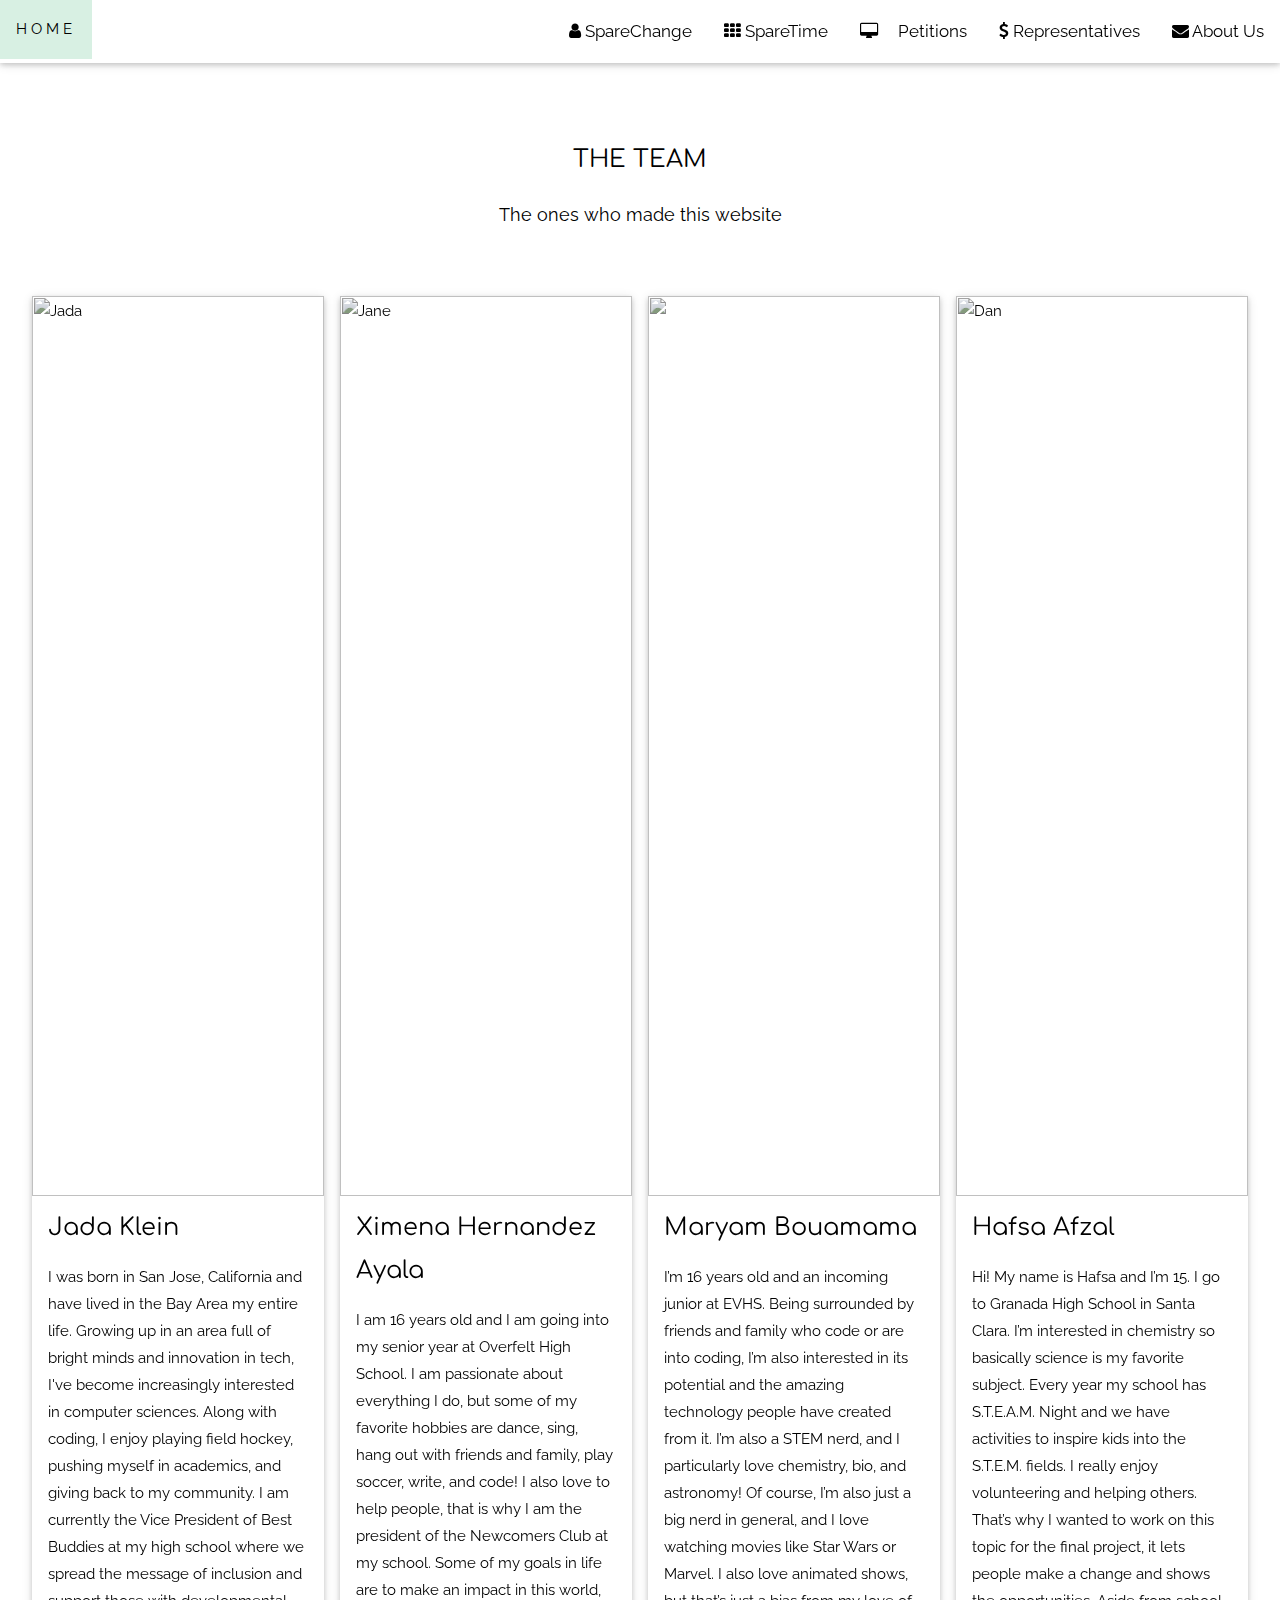
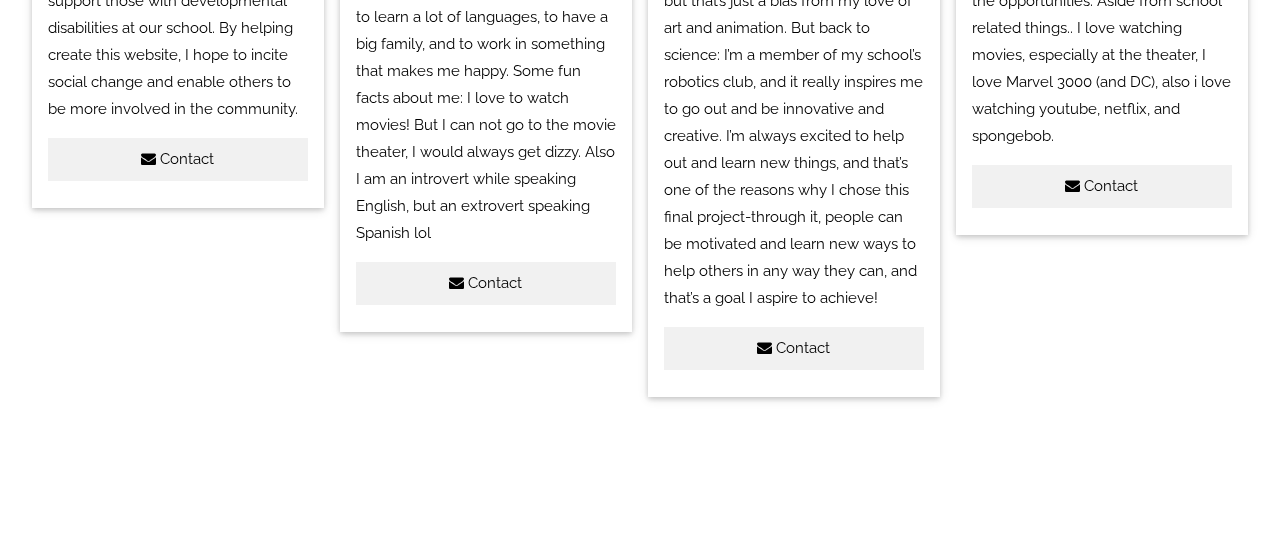
==== about.html @ 9515a7f0 "Update about.html" ====
<!-- <html>
<meta charset="UTF-8">
<meta name="viewport" content="width=device-width, initial-scale=1">
<link rel="stylesheet" href="https://www.w3schools.com/w3css/4/w3.css">
<link rel="stylesheet" href="https://fonts.googleapis.com/css?family=Raleway">
<link rel="stylesheet" href="https://cdnjs.cloudflare.com/ajax/libs/font-awesome/4.7.0/css/font-awesome.min.css">
<head>
<body>
  <div class="w3-container" style="padding:128px 16px" id="team">
    <h3 class="w3-center">THE TEAM</h3>
    <p class="w3-center w3-large">The ones who made this website</p>
    <div class="w3-row-padding w3-grayscale" style="margin-top:64px">
      <div class="w3-col l3 m6 w3-margin-bottom">
        <div class="w3-card">
          <img src="https://media.licdn.com/dms/image/C5603AQHeHko1U-9iSg/profile-displayphoto-shrink_800_800/0?e=1569456000&v=beta&t=bm_9hPWtSzdwAu6z4hOvyeTfn4M2zTk7OMb2Q5SuOdY" alt="Jada" style="width:100%">
          <div class="w3-container">
            <h3>Jada Klein</h3>
            <p>Phasellus eget enim eu lectus faucibus vestibulum. Suspendisse sodales pellentesque elementum.</p>
            <p><button class="w3-button w3-light-grey w3-block"><i class="fa fa-envelope"></i> Contact</button></p>
          </div>
        </div>
      </div>
      <div class="w3-col l3 m6 w3-margin-bottom">
        <div class="w3-card">
          <img src="https://scontent-sjc3-1.xx.fbcdn.net/v/t1.0-9/37100782_569667646762618_7018156950290432_n.jpg?_nc_cat=102&_nc_oc=AQl1qAkn2L7cnvVozRNOiwbHK9BFKYpXTo8z5msN37gNlzO8FtNNDZltPfu-FlXF878&_nc_ht=scontent-sjc3-1.xx&oh=577ea4ba61e1616cc84538f9780e762f&oe=5DAA0C4D" alt="Jane" style="width:100%" style="height:30%" >
          <div class="w3-container">
            <h3>Ximena Hernandez Ayala</h3>
            <p>Phasellus eget enim eu lectus faucibus vestibulum. Suspendisse sodales pellentesque elementum.</p>
            <p><button class="w3-button w3-light-grey w3-block"><i class="fa fa-envelope"></i> Contact</button></p>
          </div>
        </div>
      </div>
      <div class="w3-col l3 m6 w3-margin-bottom">
        <div class="w3-card">
          <img src="https://lh3.googleusercontent.com/FgG13KkwIOi7C74EMRN5syra0ONnGJO4TUZdbz2wPpCYFNV-zprgK2CeG6NHMND2nGJ_alG6HGWdW2uInBjJs4n99iyG2blI9jBqXR1hs-OFp8q1z6drYGEACZu30unlnf7JLfVF=w2400" style="width:100%">
          <div class="w3-container">
            <h3>Maryam Bouamama</h3>
            <p>Phasellus eget enim eu lectus faucibus vestibulum. Suspendisse sodales pellentesque elementum.</p>
            <p><button class="w3-button w3-light-grey w3-block"><i class="fa fa-envelope"></i> Contact</button></p>
          </div>
        </div>
      </div>
      <div class="w3-col l3 m6 w3-margin-bottom">
        <div class="w3-card">
          <img src="https://scontent-sjc3-1.xx.fbcdn.net/v/t1.0-9/17800348_1837559589838172_7671439751060723559_n.jpg?_nc_cat=108&_nc_oc=AQkngzgD1AYL9k7aQySBLOSDv5x1G1-yNHv4J8aQlICxvdY9-gehbvsH50yq78Yr-64&_nc_ht=scontent-sjc3-1.xx&oh=d7e7c31516bc7180566104a028fbd732&oe=5DE3850B" alt="Dan" style="width:100%">
          <div class="w3-container">
            <h3>Hafsa Afzal</h3>
            <p>Phasellus eget enim eu lectus faucibus vestibulum. Suspendisse sodales pellentesque elementum.</p>
            <p><button class="w3-button w3-light-grey w3-block"><i class="fa fa-envelope"></i> Contact</button></p>
          </div>
        </div>
      </div>
    </div>
  </div>

</body>
</head>
</html> -->
<html>
<head>
  <meta charset="UTF-8">
  <meta name="viewport" content="width=device-width, initial-scale=1">
  <link rel="stylesheet" href="https://www.w3schools.com/w3css/4/w3.css">
  <link rel="stylesheet" href="https://fonts.googleapis.com/css?family=Raleway">
  <link rel="stylesheet" href="https://cdnjs.cloudflare.com/ajax/libs/font-awesome/4.7.0/css/font-awesome.min.css">
<link href="https://fonts.googleapis.com/css?family=Comfortaa:700&display=swap" rel="stylesheet">
  <meta name="viewport" content="width=device-width, initial-scale=1">
<style>
  h3{
    font-family: 'Comfortaa', cursive;
  }
body/*h1,h2,h3,h4,h5,h6*/ {font-family: "Raleway", sans-serif}
  body, html {
    height: 100%;
    line-height: 1.8;
  }
  /* Full height image header */
  .bgimg-1 {
    background-position: center;
    background-size: cover;
    background-image: url("https://upload.wikimedia.org/wikipedia/commons/d/d1/Mount_Everest_as_seen_from_Drukair2_PLW_edit.jpg");
    min-height: 100%;
  }
  .w3-bar .w3-button {
    padding: 16px;
  }
  </style>
<style>
body {
  margin: 0;
  font-family: "Raleway", sans-serif;
}
.topnav {
}
.topnav a {
  float: left;
  text-align: center;
  padding: 14px 16px;
  text-decoration: none;
  font-size: 17px;
}
a.w3-bar-item.w3-button:hover{
  background-color: #D8F0E3!important;
   transition-duration: 0.5s;
}
.topnav a.active {
  background-color: #000000;
  color: white;
}
</style>
</head>
<body>

<div class="w3-top">
    <div class="w3-bar w3-white w3-card" id="myNavbar">
      <a href="index.html" class="w3-bar-item w3-button w3-wide">HOME</a>
      <!-- Right-sided navbar links -->
      <div class="w3-right w3-hide-small">
        <div class="topnav">
          <a href="sparechange.html" class="w3-bar-item w3-button"><i class="fa fa-user"></i> SpareChange</a>
          <a href="spareTime.html" class="w3-bar-item w3-button"><i class="fa fa-th"></i> SpareTime</a>
  	  <a href="petitions.html" class="w3-bar-item w3-button"><i class="fa fa-desktop w3-margin-right"></i> Petitions</a>
          <a href="representatives.html" class="w3-bar-item w3-button"><i class="fa fa-usd"></i> Representatives</a>
          <a href="about.html" class="w3-bar-item w3-button"><i class="fa fa-envelope"></i> About Us</a>
        </div>

      </div>
      <!-- Hide right-floated links on small screens and replace them with a menu icon -->

      <a href="javascript:void(0)" class="w3-bar-item w3-button w3-right w3-hide-large w3-hide-medium" onclick="w3_open()">
        <i class="fa fa-bars"></i>
      </a>
    </div>
  </div>



      <!-- Hide right-floated links on small screens and replace them with a menu icon -->

      <a href="javascript:void(0)" class="w3-bar-item w3-button w3-right w3-hide-large w3-hide-medium" onclick="w3_open()">
        <i class="fa fa-bars"></i>
      </a>
    </div>
  </div>
  <div class="w3-container" style="padding:128px 16px" id="team">
    <h3 class="w3-center">THE TEAM</h3>
    <p class="w3-center w3-large">The ones who made this website</p>
    <div class="w3-row-padding w3-grayscale" style="margin-top:64px">
      <div class="w3-col l3 m6 w3-margin-bottom">
        <div class="w3-card">
          <img src="https://media.licdn.com/dms/image/C5603AQHeHko1U-9iSg/profile-displayphoto-shrink_800_800/0?e=1569456000&v=beta&t=bm_9hPWtSzdwAu6z4hOvyeTfn4M2zTk7OMb2Q5SuOdY" alt="Jada" style="width:100%">
          <div class="w3-container">
            <h3>Jada Klein</h3>
            <p>I was born in San Jose, California and have lived in the Bay Area my entire life. Growing up in an area full of bright minds and innovation in tech, I've become increasingly interested in computer sciences. Along with coding, I enjoy playing field hockey, pushing myself in academics, and giving back to my community. I am currently the Vice President of Best Buddies at my high school where we spread the message of inclusion and support those with developmental disabilities at our school. By helping create this website, I hope to incite social change and enable others to be more involved in the community.</p>
              <a href="https://www.linkedin.com/in/jada-klein-85ab7718a/" target="_blank" class="w3-button w3-light-grey w3-block"><i class="fa fa-envelope"><br></i> Contact</a></br>
          </div>
        </div>
      </div>
      <div class="w3-col l3 m6 w3-margin-bottom">
        <div class="w3-card">
          <img src="https://scontent-sjc3-1.xx.fbcdn.net/v/t1.0-9/37100782_569667646762618_7018156950290432_n.jpg?_nc_cat=102&_nc_oc=AQl1qAkn2L7cnvVozRNOiwbHK9BFKYpXTo8z5msN37gNlzO8FtNNDZltPfu-FlXF878&_nc_ht=scontent-sjc3-1.xx&oh=577ea4ba61e1616cc84538f9780e762f&oe=5DAA0C4D" alt="Jane" style="width:100%" style="height:30%" >
          <div class="w3-container">
            <h3>Ximena Hernandez Ayala</h3>
            <p>
I am 16 years old and I am going into my senior year at Overfelt High School. I am passionate about everything I do, but some of my favorite hobbies are dance, sing, hang out with friends and family, play soccer, write, and code! I also love to help people, that is why I am the president of the Newcomers Club at my school.
Some of my goals in life are to make an impact in this world, to learn a lot of languages, to have a big family, and to work in something that makes me happy.
Some fun facts about me: I love to watch movies! But I can not go to the movie theater, I would always get dizzy. Also I am an introvert while speaking English, but an extrovert speaking Spanish lol
</p>
            <a href="https://www.linkedin.com/in/ximena-hernandez-ayala-685918189/" target="_blank" class="w3-button w3-light-grey w3-block"><i class="fa fa-envelope"><br></i> Contact</a></br>
          </div>
        </div>
      </div>
      <div class="w3-col l3 m6 w3-margin-bottom">
        <div class="w3-card">
          <img src="https://lh3.googleusercontent.com/FgG13KkwIOi7C74EMRN5syra0ONnGJO4TUZdbz2wPpCYFNV-zprgK2CeG6NHMND2nGJ_alG6HGWdW2uInBjJs4n99iyG2blI9jBqXR1hs-OFp8q1z6drYGEACZu30unlnf7JLfVF=w2400" style="width:100%">
          <div class="w3-container">
            <h3>Maryam Bouamama</h3>
            <p>I’m 16 years old and an incoming junior at EVHS. Being surrounded by friends and family who code or are into coding, I’m also interested in its potential and the amazing technology people have created from it. I’m also a STEM nerd, and I particularly love chemistry, bio, and astronomy! Of course, I’m also just a big nerd in general, and I love watching movies like Star Wars or Marvel. I also love animated shows, but that’s just a bias from my love of art and animation. But back to science: I’m a member of my school’s robotics club, and it really inspires me to go out and be innovative and creative. I’m always excited to help out and learn new things, and that’s one of the reasons why I chose this final project-through it, people can be motivated and learn new ways to help others in any way they can, and that’s a goal I aspire to achieve!
</p>
              <a href="https://www.linkedin.com/in/maryam-b-a9b15118b/" target="_blank" class="w3-button w3-light-grey w3-block"><i class="fa fa-envelope"><br></i> Contact</a></br>
          </div>
        </div>
      </div>
      <div class="w3-col l3 m6 w3-margin-bottom">
        <div class="w3-card">
          <img src="https://lh3.googleusercontent.com/0zNEWyQE1UP4Upj3ZS7Y2qhG3JRekcd0Em_ENqgztlYeQalDKrig3UbxJfEgKnDzq8UWFSi3zEobJUGs91aJixHcE2JtE5AV7Jch2j8gHXO_imsLmK4lTK4rQnZHc8xFj-YryLH9=w2400" alt="Dan" style="width:100%">
          <div class="w3-container">
            <h3>Hafsa Afzal</h3>
            <p>Hi! My name is Hafsa and I’m 15. I go to Granada High School in Santa Clara. I’m interested in chemistry so basically science is my favorite subject. Every year my school has S.T.E.A.M. Night and we have activities to inspire kids into the S.T.E.M. fields. I really enjoy volunteering and helping others. That’s why I wanted to work on this topic for the final project, it lets people make a change and shows the opportunities. Aside from school related things.. I love watching movies, especially at the theater, I love Marvel 3000 (and DC), also i love watching youtube, netflix, and spongebob.</p>
            <a href="https://www.linkedin.com/in/hafsa-afzal-26761698/" target="_blank" class="w3-button w3-light-grey w3-block"><i class="fa fa-envelope"><br></i> Contact</a></br>
          </div>
        </div>
      </div>
    </div>
  </div>
  </body>
</head>
<title>About Us</title>

</html>
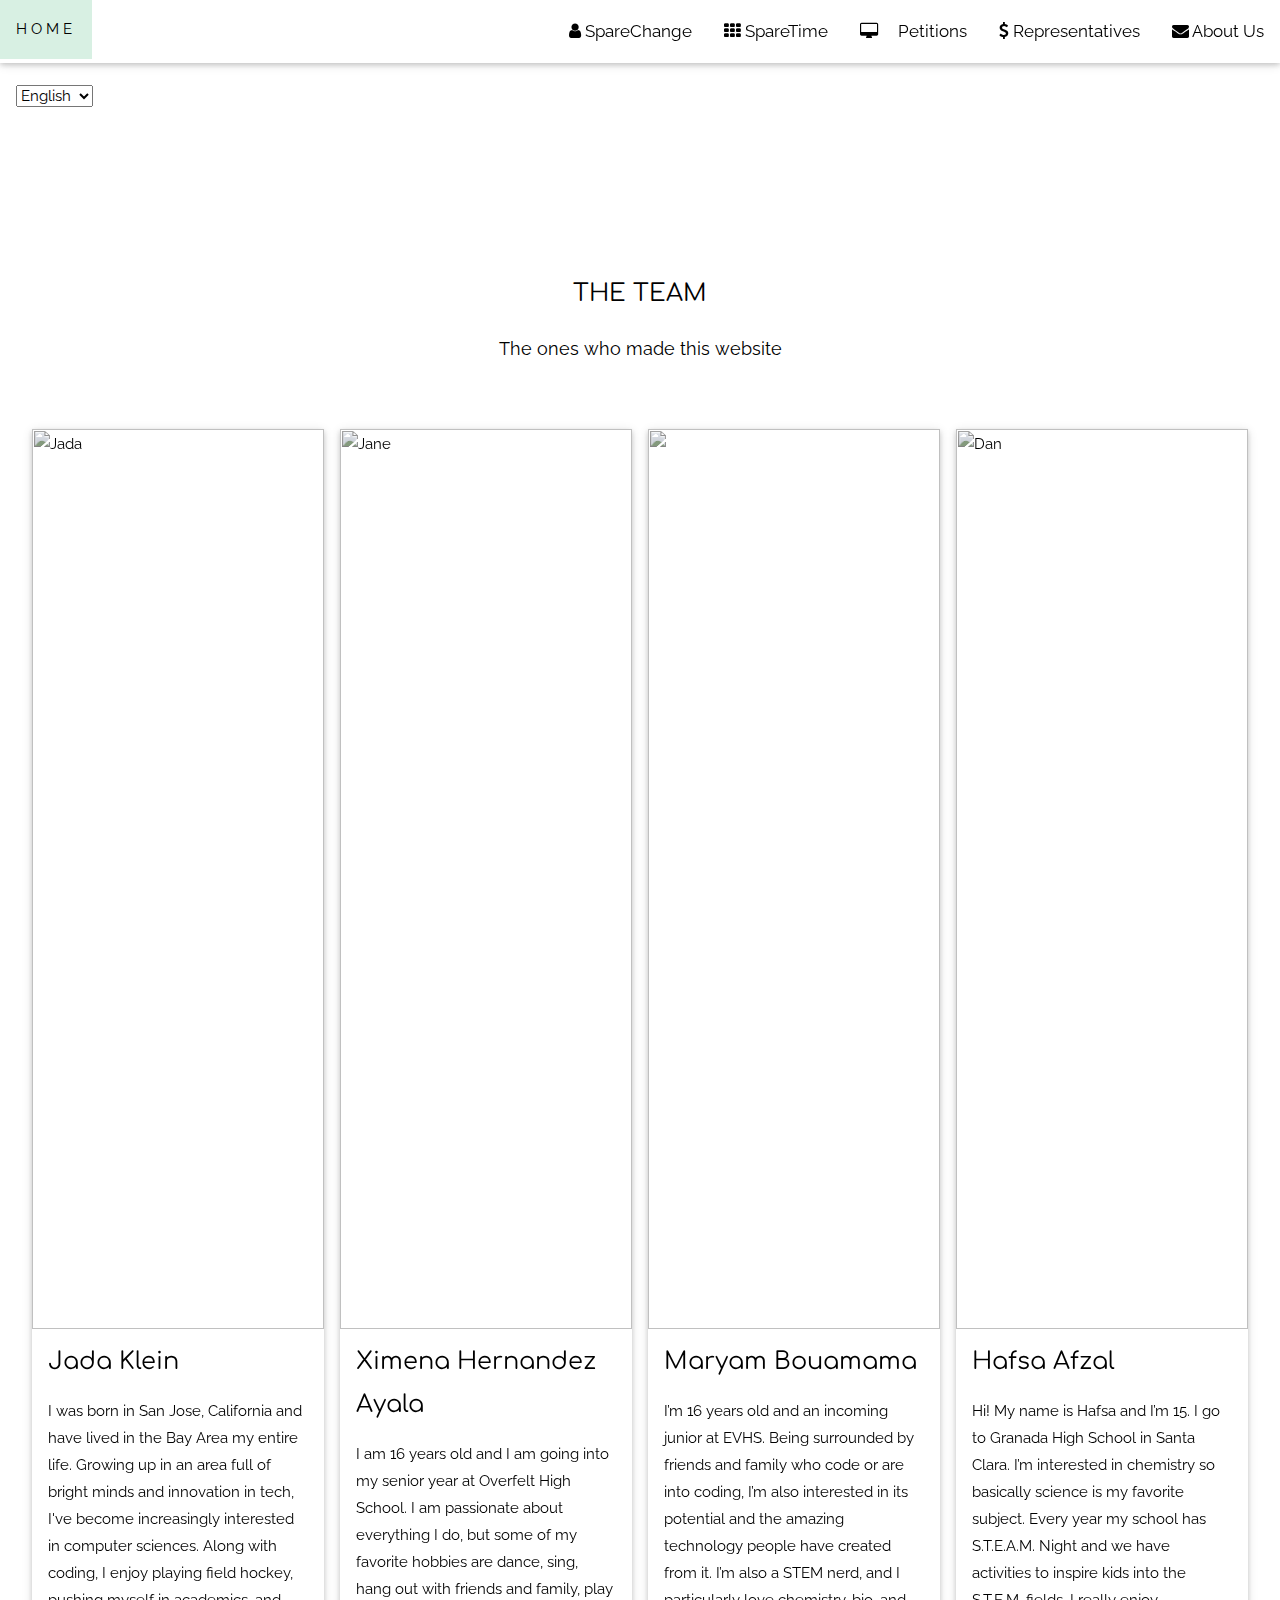
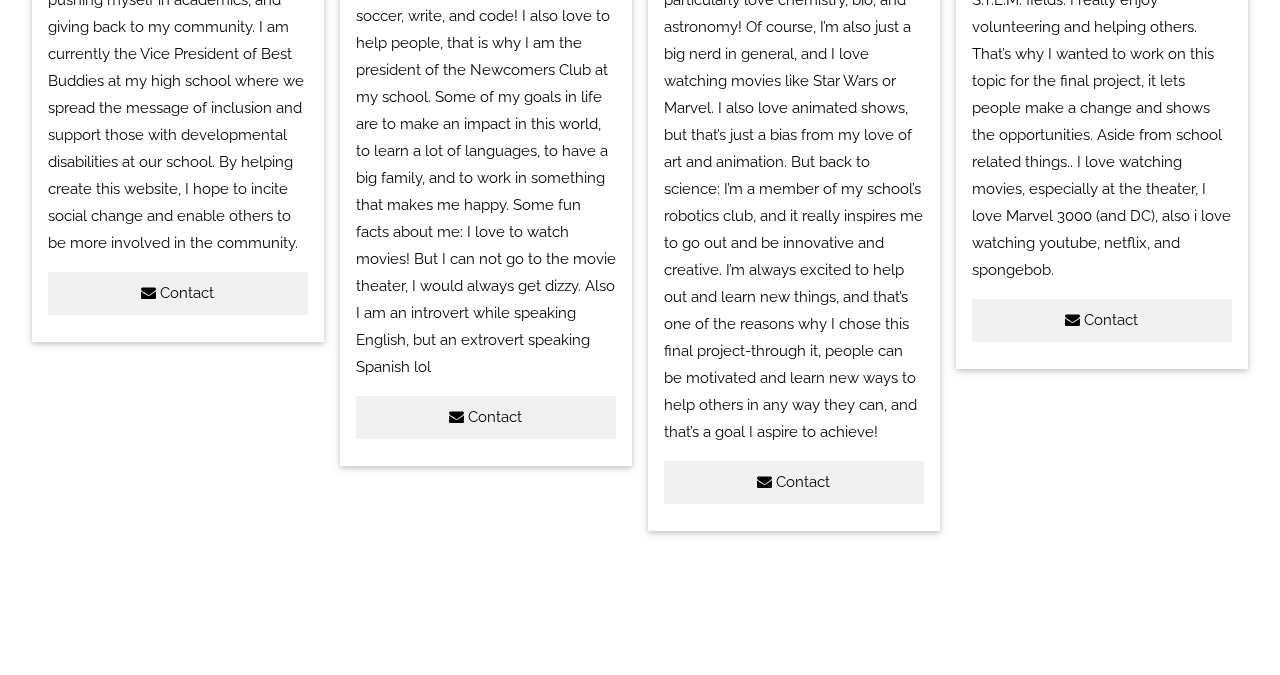
==== commit 1e1eb509: "Update about.html" ====
--- a/about.html
+++ b/about.html
@@ -133,7 +133,14 @@
     </div>
   </div>
 
-
+<div style="padding-left:16px">
+      <h1 id="language">Select Language:</h1>    
+<select onchange="this.options[this.selectedIndex].value && (window.location = this.options[this.selectedIndex].value);" name="Select Language" class="selection">
+<option>English</option>
+<option value="aboutSpanish.html">Español</option>
+</select>    
+  <br></br>  
+</div>
 
       <!-- Hide right-floated links on small screens and replace them with a menu icon -->
 
@@ -193,6 +200,11 @@
       </div>
     </div>
   </div>
+<style>
+		.w3-button{
+			transition-duration: 0.6s;
+		}
+	</style>
   </body>
 </head>
 <title>About Us</title>
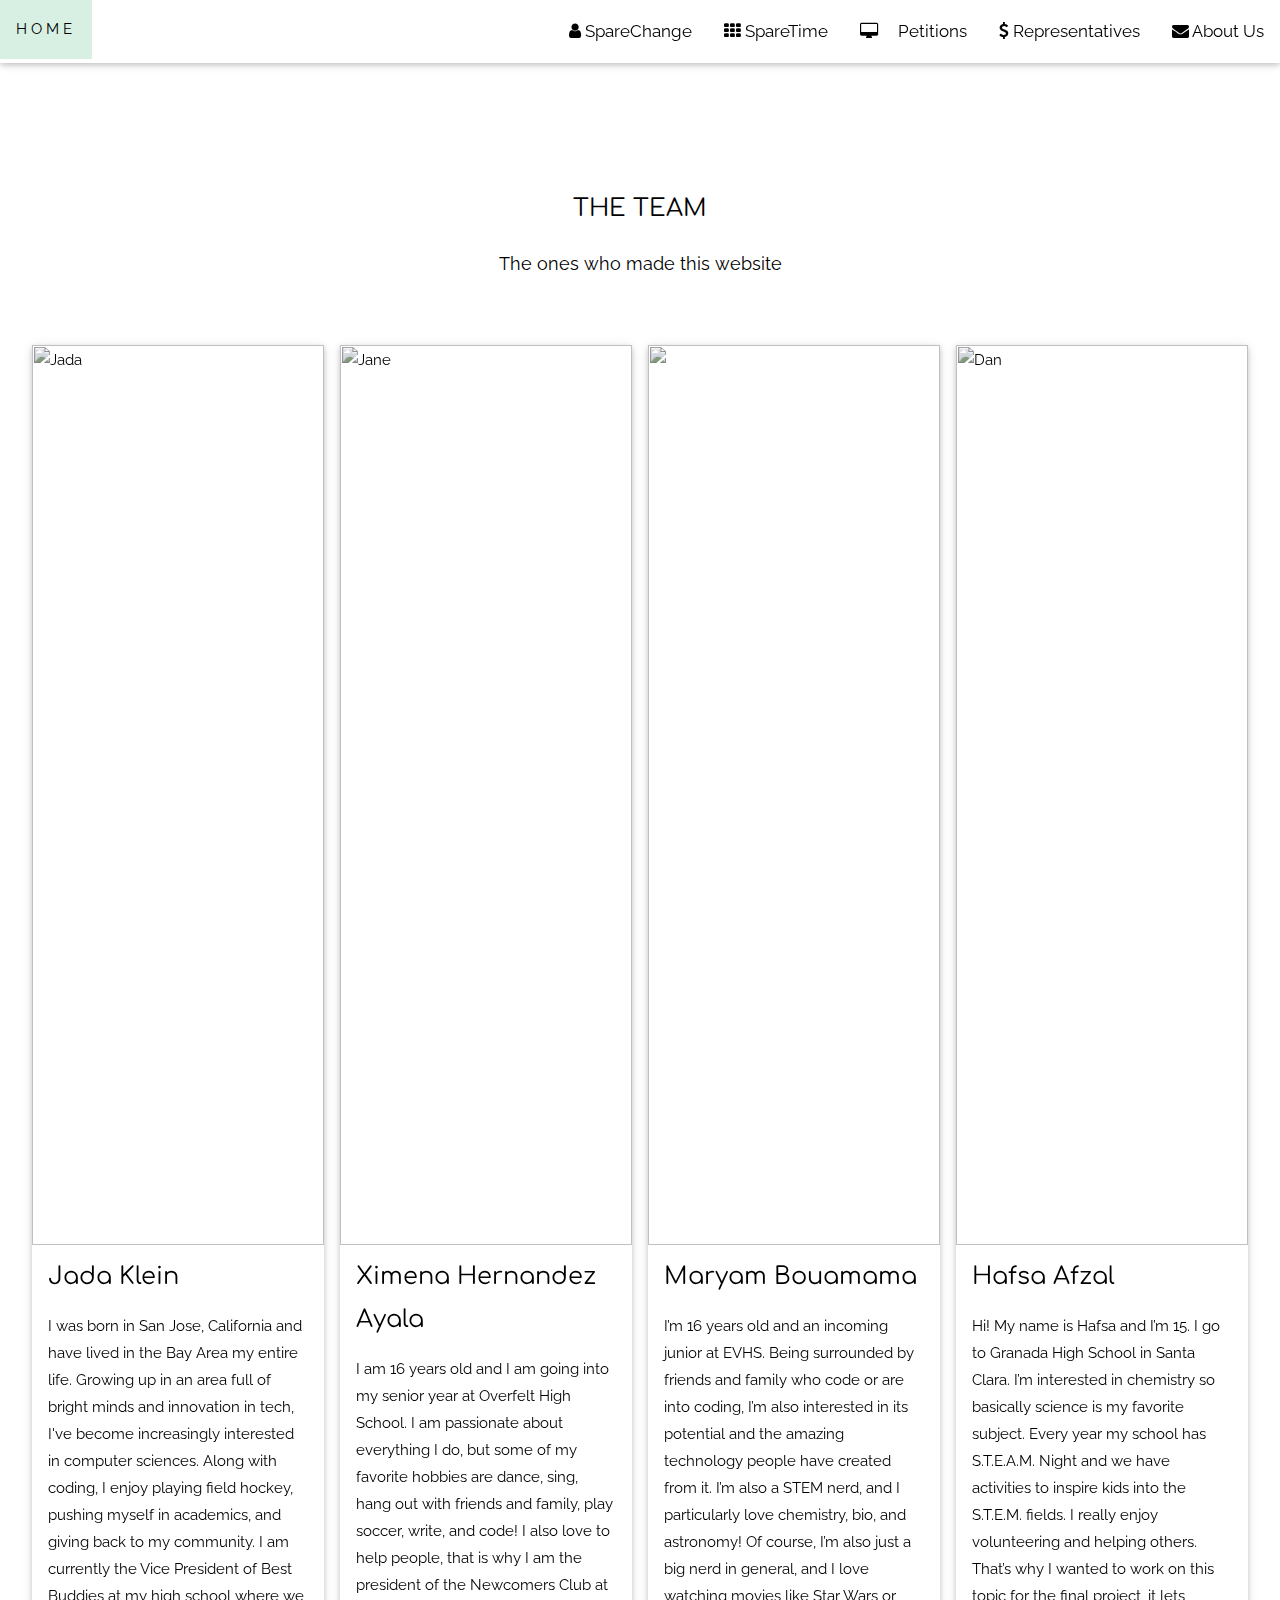
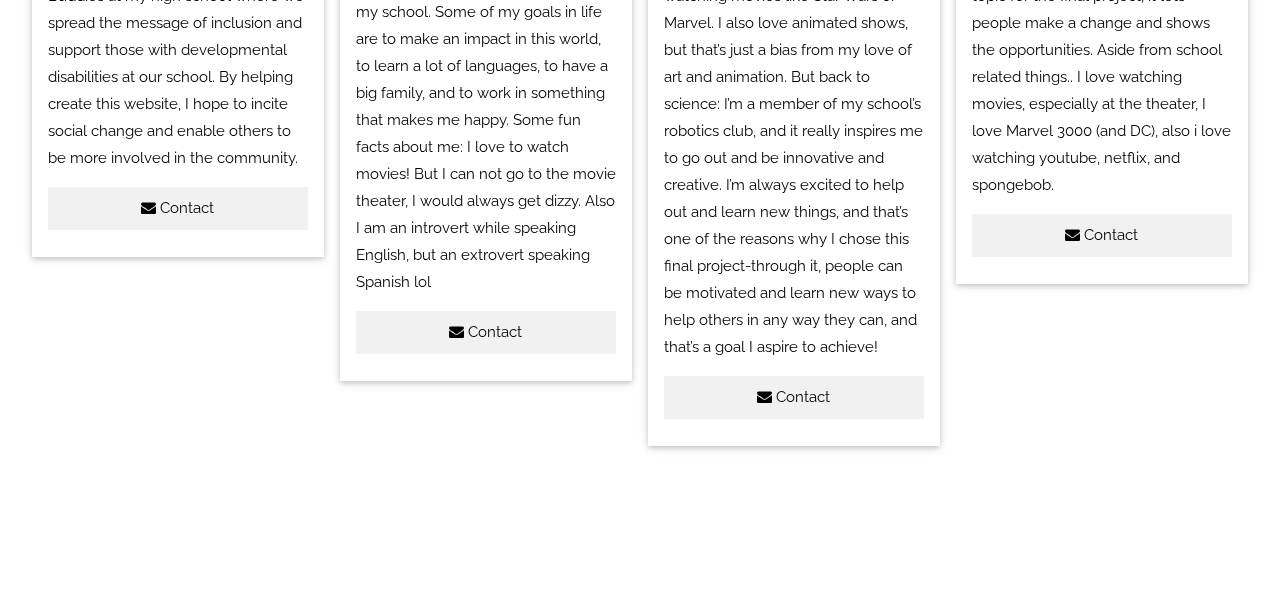
==== commit fed07b6d: "Update about.html" ====
--- a/about.html
+++ b/about.html
@@ -134,7 +134,7 @@
   </div>
 
 <div style="padding-left:16px">
-      <h1 id="language">Select Language:</h1>    
+   
 <select onchange="this.options[this.selectedIndex].value && (window.location = this.options[this.selectedIndex].value);" name="Select Language" class="selection">
 <option>English</option>
 <option value="aboutSpanish.html">Español</option>
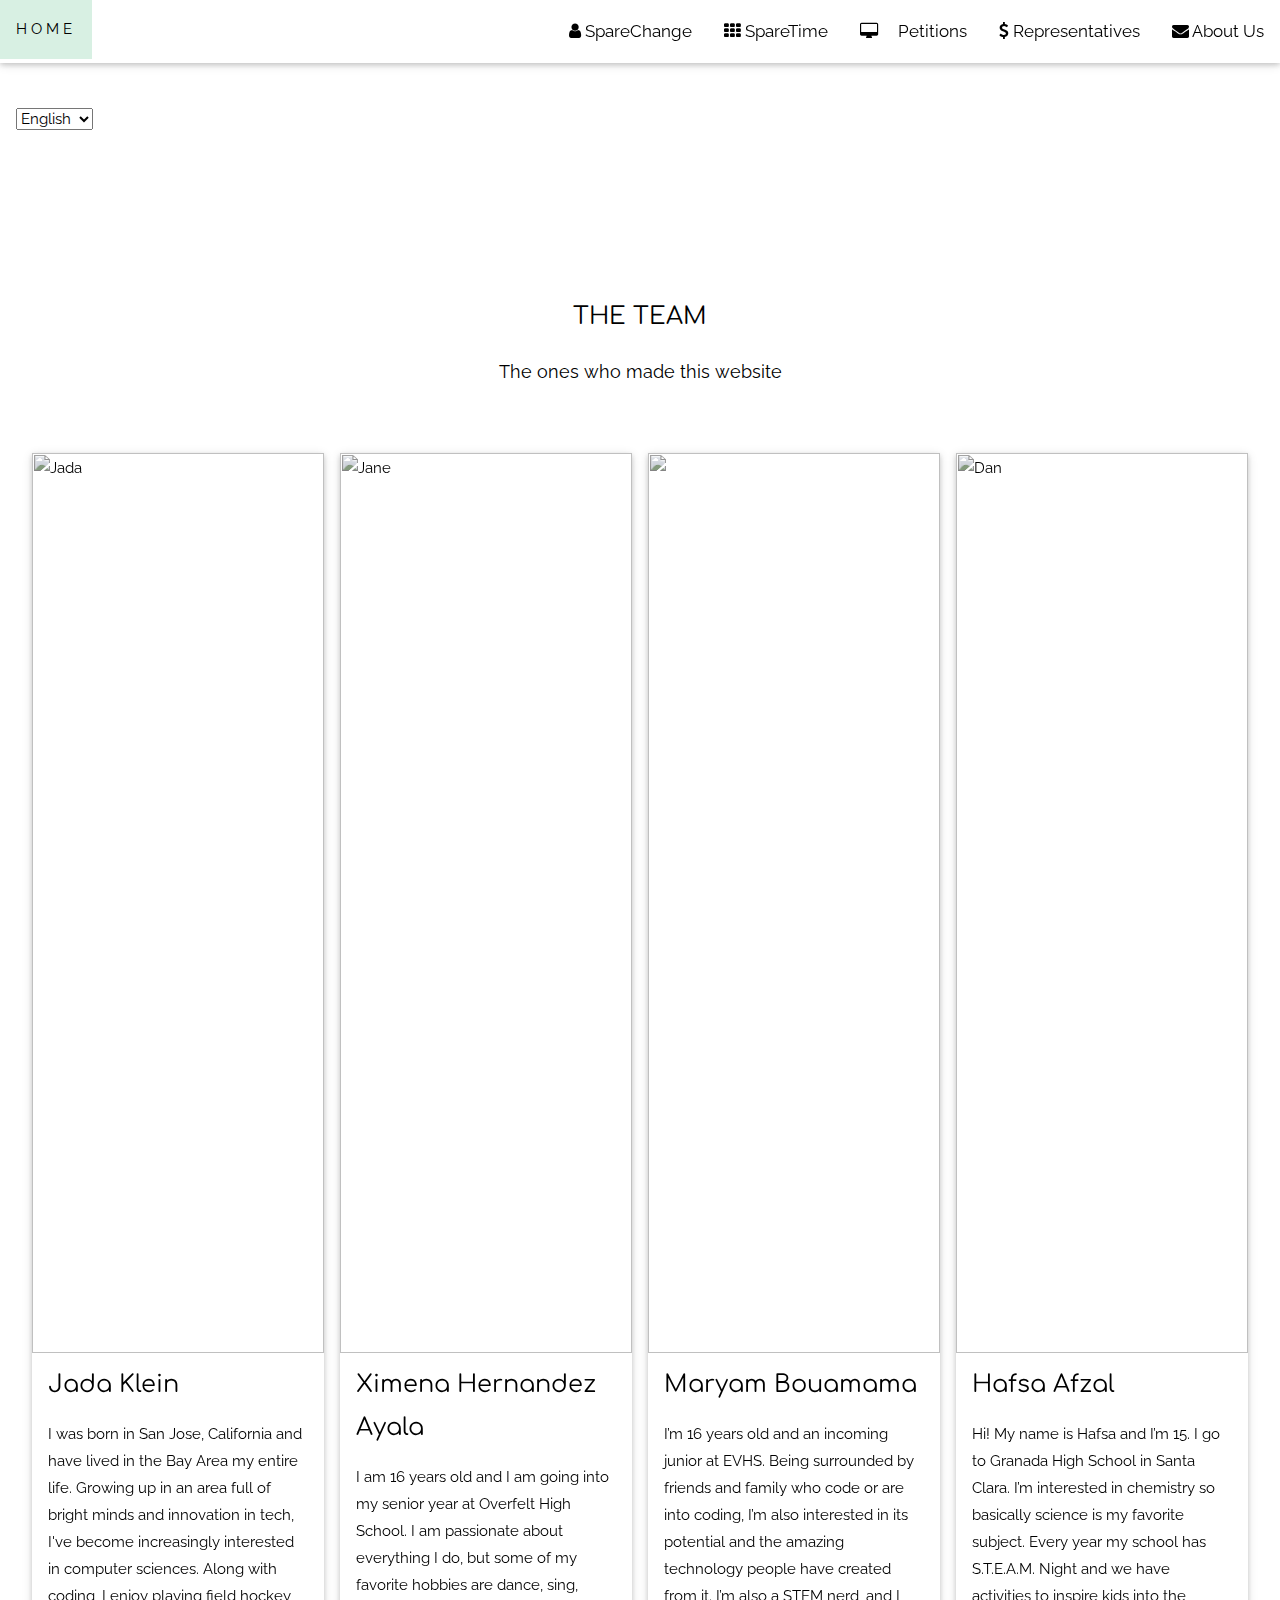
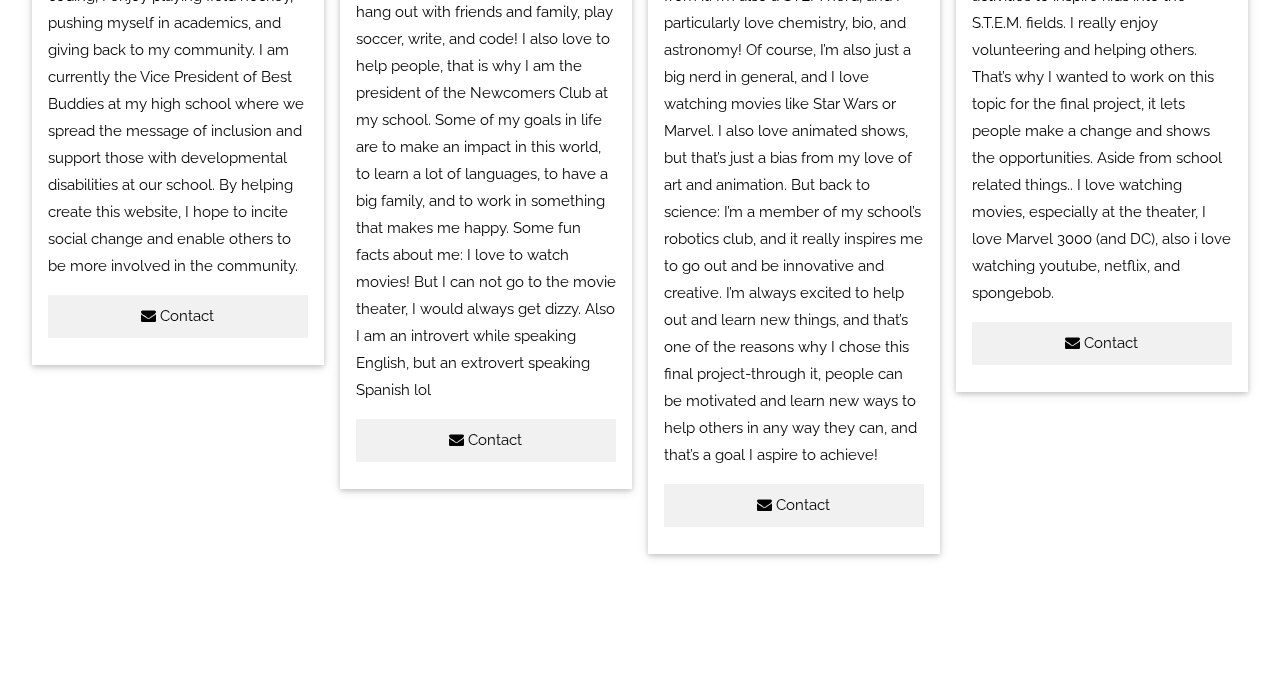
==== commit 05f12496: "Update about.html" ====
--- a/about.html
+++ b/about.html
@@ -132,7 +132,7 @@
       </a>
     </div>
   </div>
-
+<br></br><br></br>
 <div style="padding-left:16px">
    
 <select onchange="this.options[this.selectedIndex].value && (window.location = this.options[this.selectedIndex].value);" name="Select Language" class="selection">
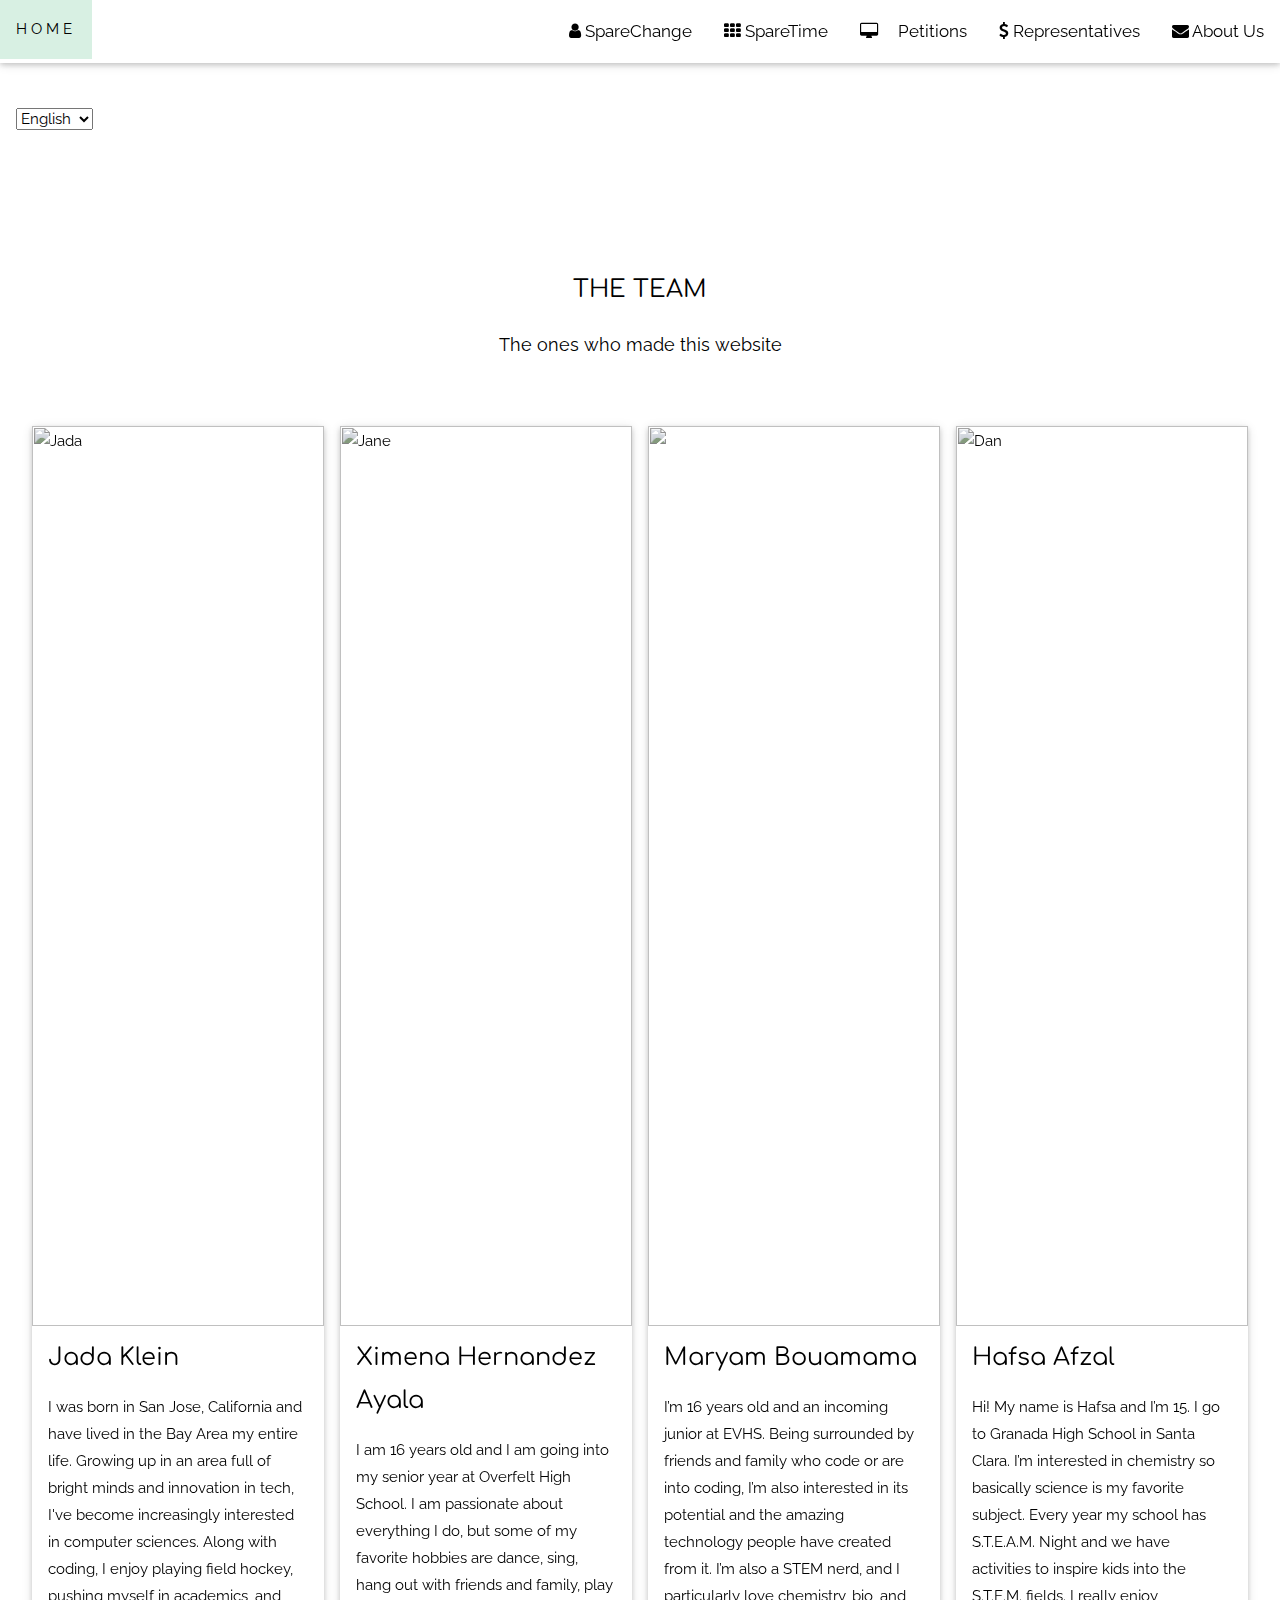
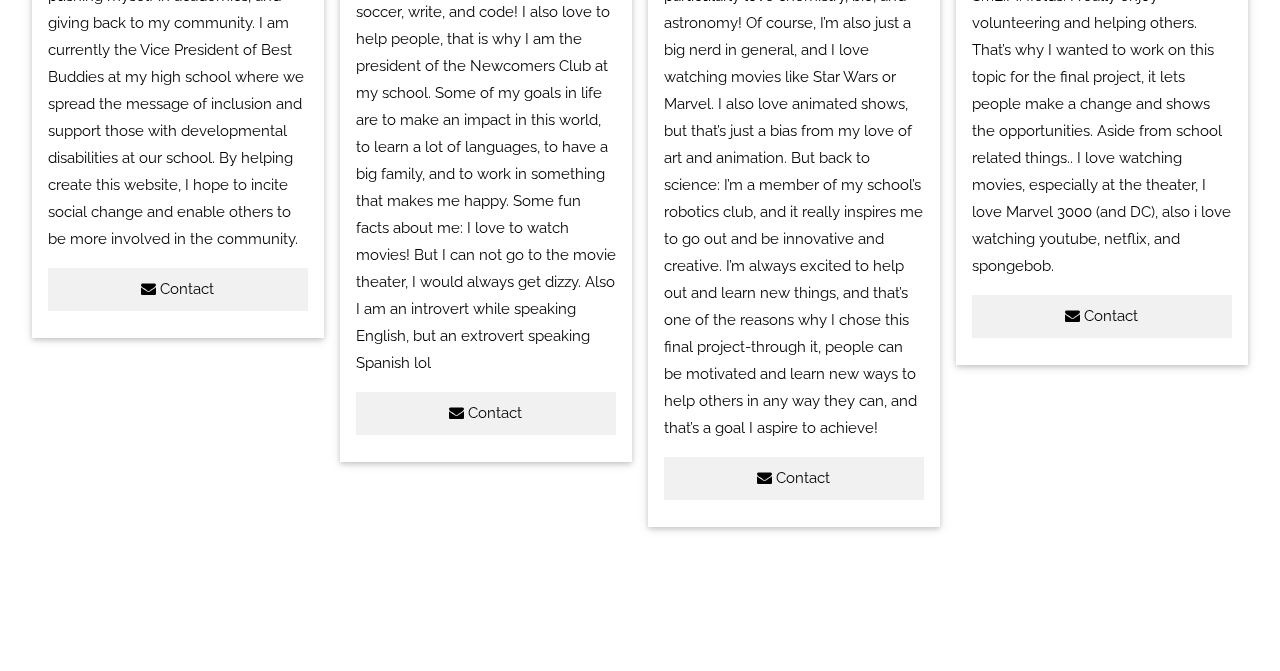
==== commit 809ac982: "Update about.html" ====
--- a/about.html
+++ b/about.html
@@ -139,7 +139,7 @@
 <option>English</option>
 <option value="aboutSpanish.html">Español</option>
 </select>    
-  <br></br>  
+ 
 </div>
 
       <!-- Hide right-floated links on small screens and replace them with a menu icon -->
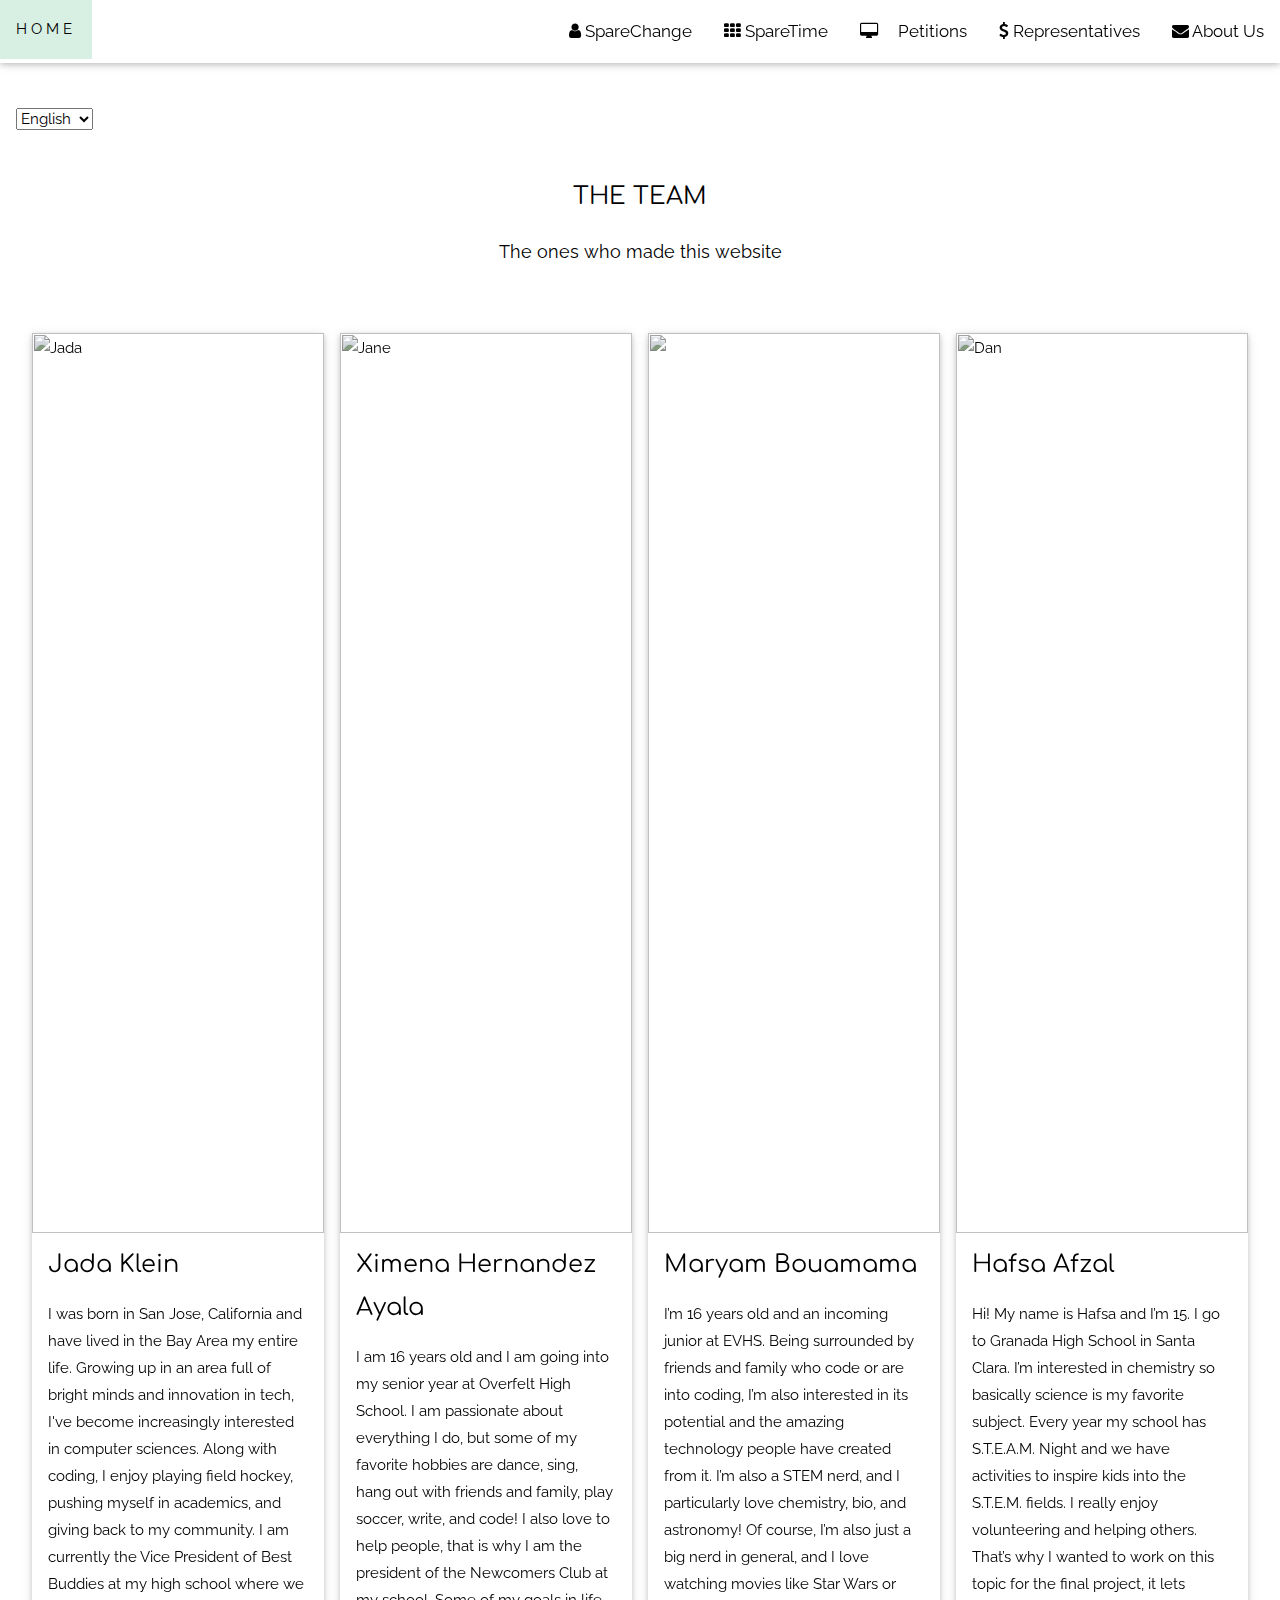
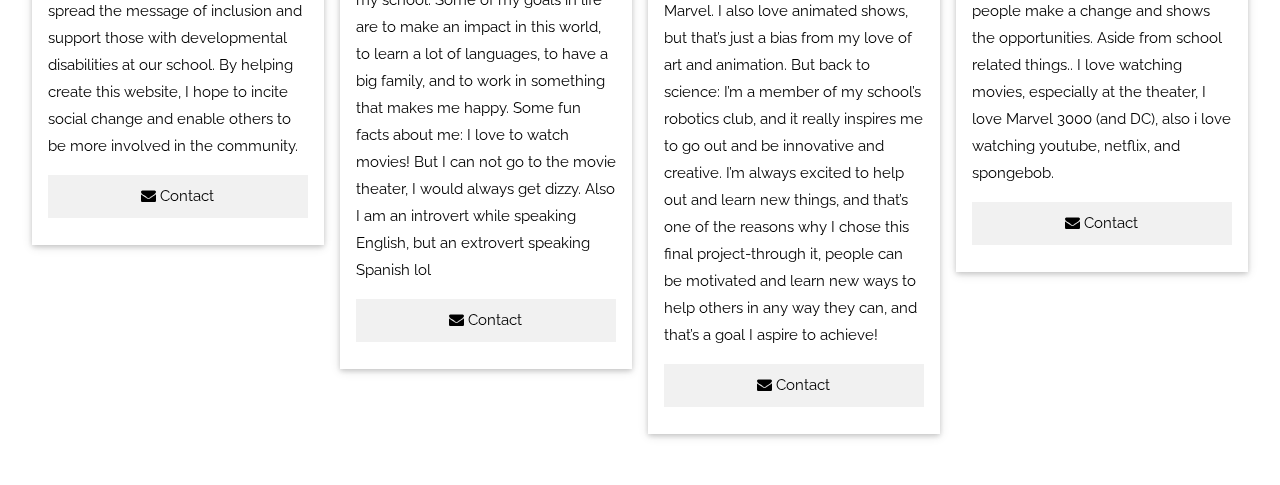
==== commit 80eb61c0: "Update about.html" ====
--- a/about.html
+++ b/about.html
@@ -147,9 +147,7 @@
       <a href="javascript:void(0)" class="w3-bar-item w3-button w3-right w3-hide-large w3-hide-medium" onclick="w3_open()">
         <i class="fa fa-bars"></i>
       </a>
-    </div>
-  </div>
-  <div class="w3-container" style="padding:128px 16px" id="team">
+  <div class="w3-container" style="padding:35px 16px" id="team">
     <h3 class="w3-center">THE TEAM</h3>
     <p class="w3-center w3-large">The ones who made this website</p>
     <div class="w3-row-padding w3-grayscale" style="margin-top:64px">
